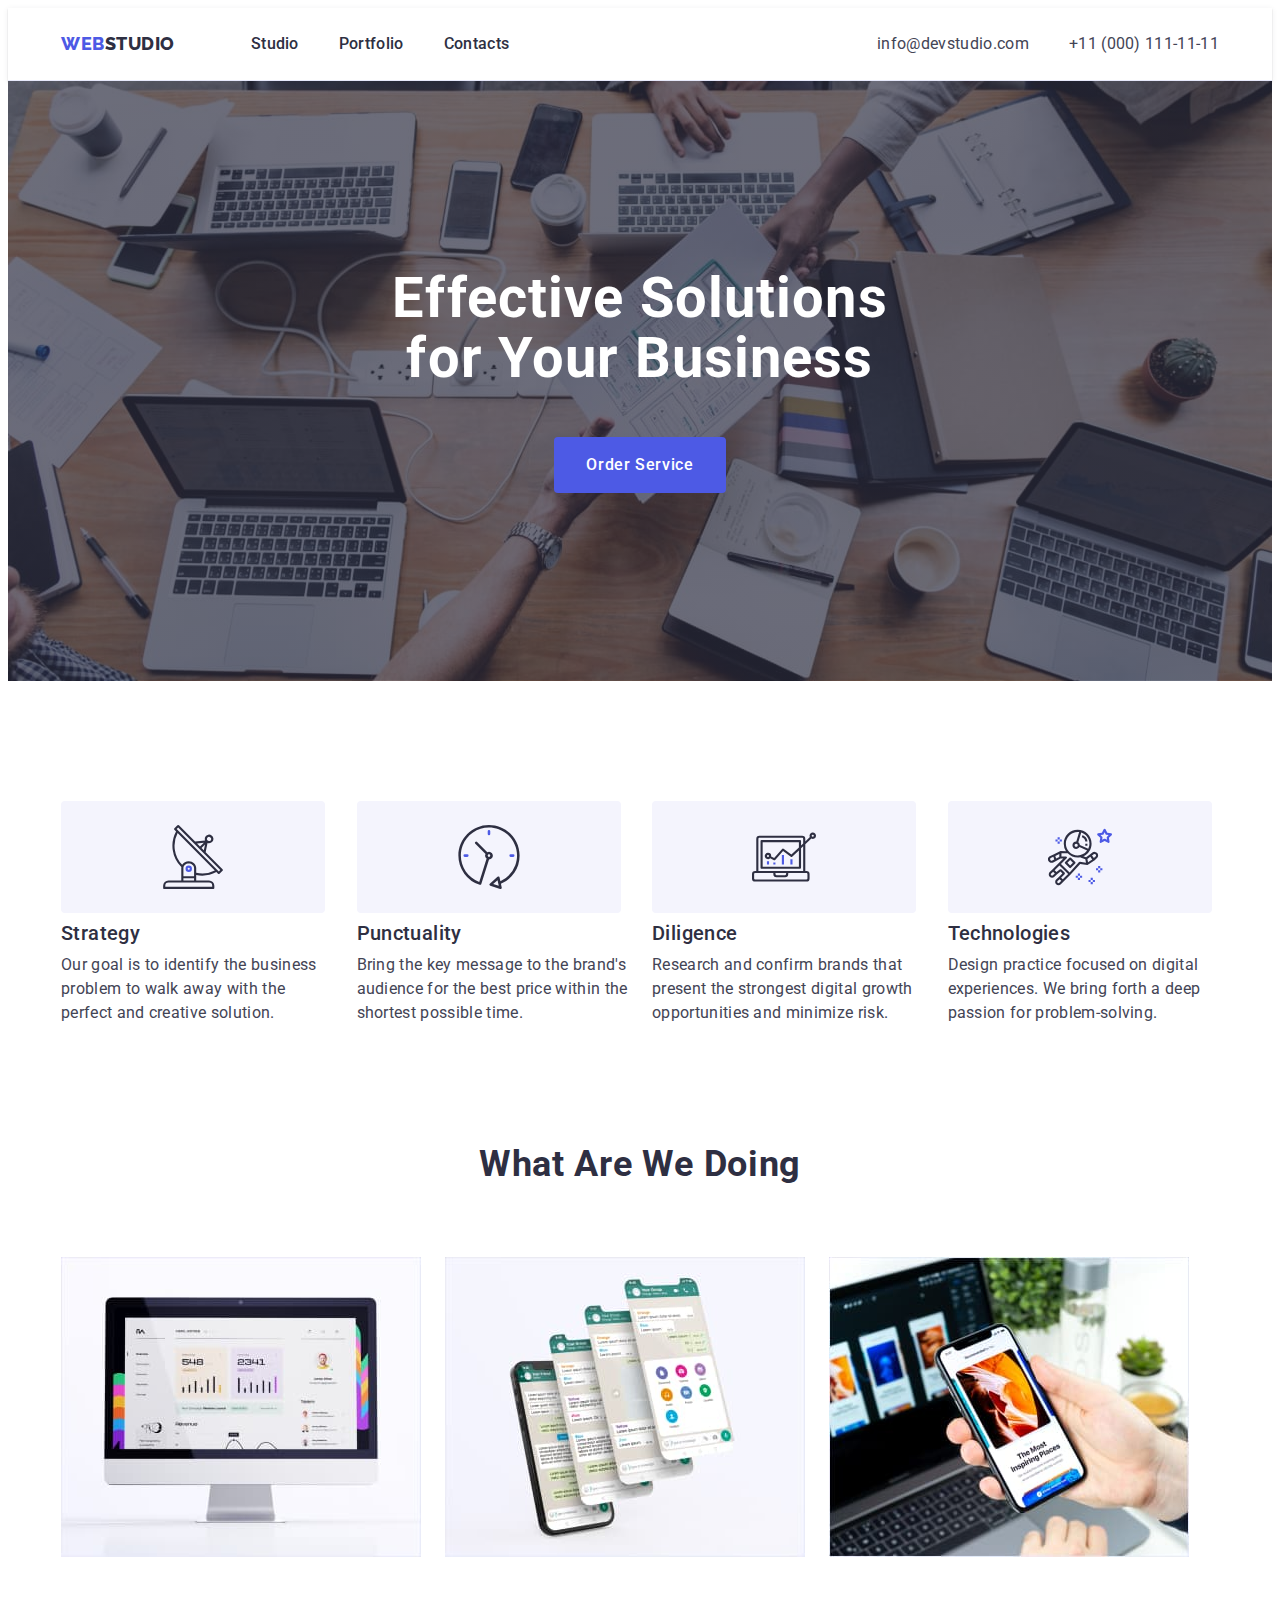
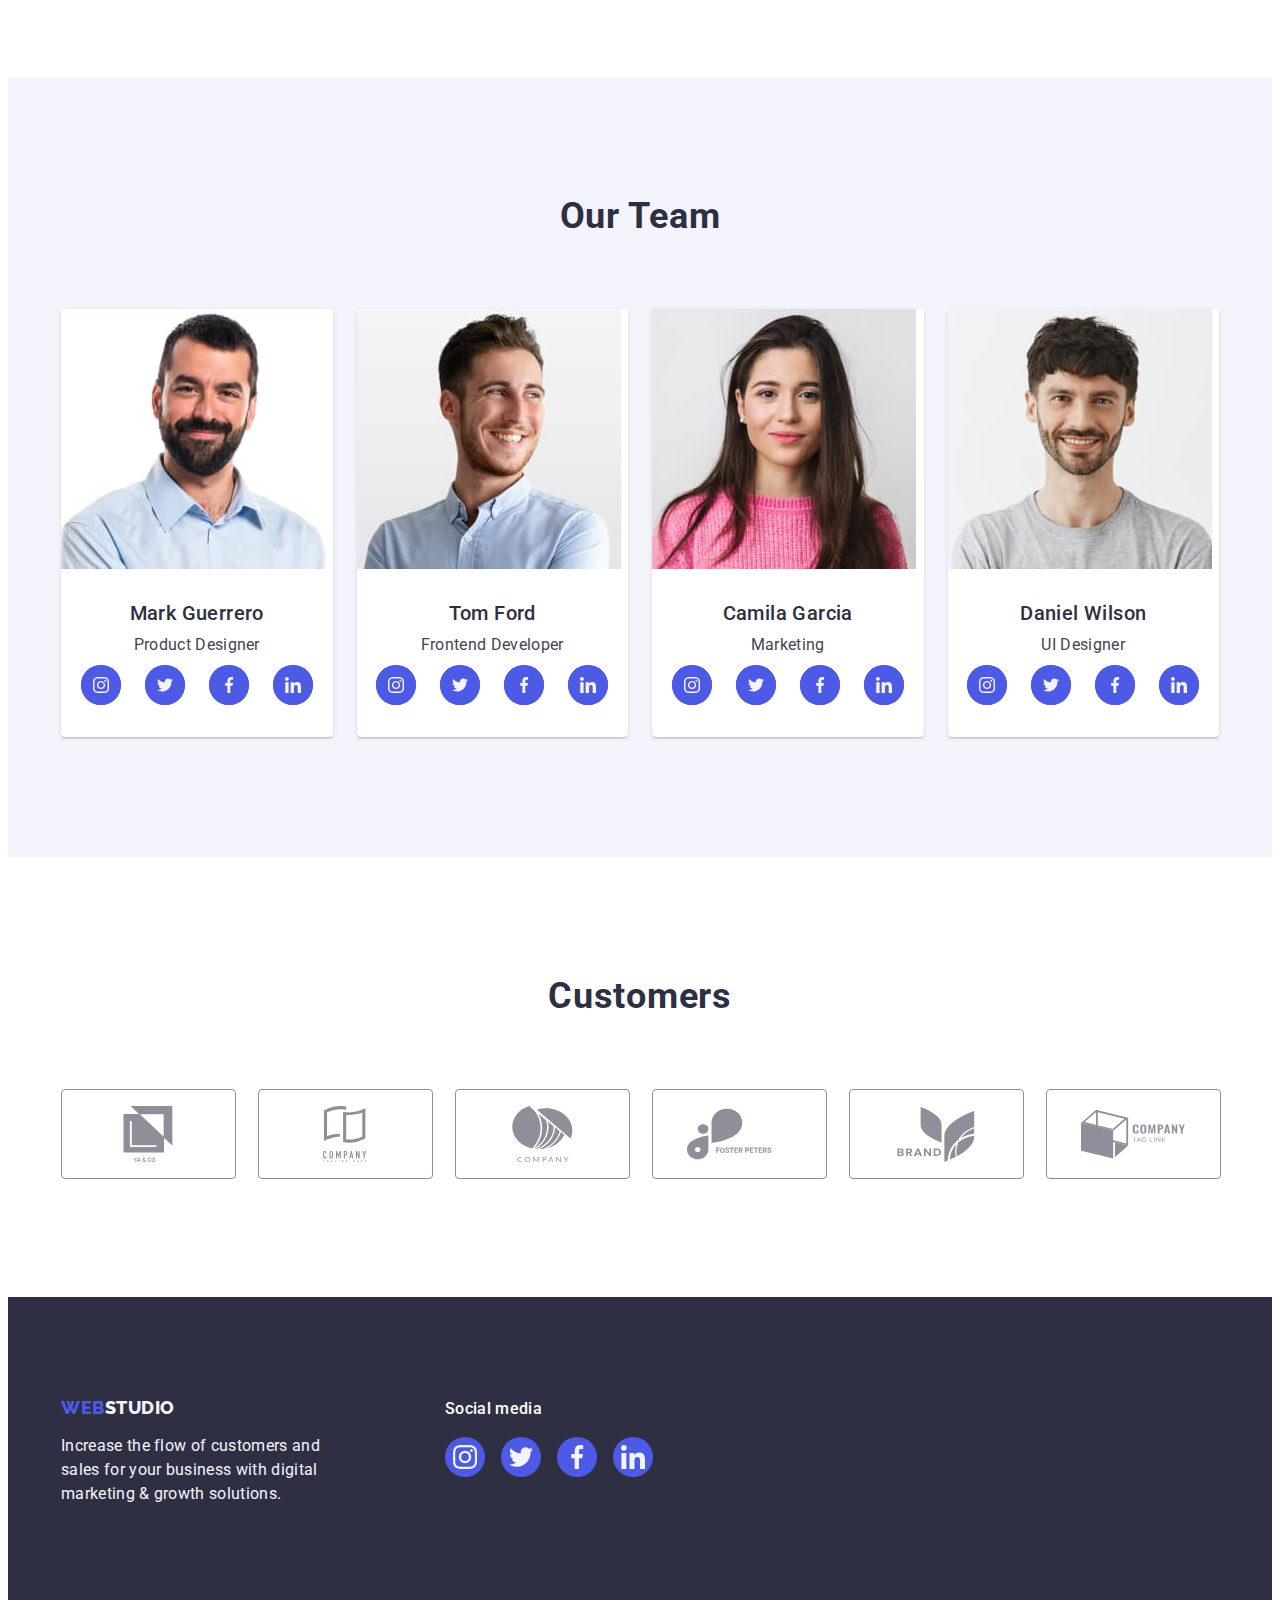
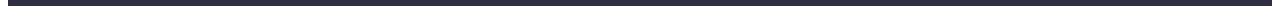
==== index.html @ 7a688774 "Initial commit" ====
<!DOCTYPE html>
<html lang="en">
  <head>
    <meta charset="UTF-8" />
    <meta http-equiv="X-UA-Compatible" content="IE=edge" />
    <meta name="viewport" content="width=device-width, initial-scale=1.0" />
    <title>Document</title>
    <link rel="preconnect" href="https://fonts.googleapis.com" />
    <link rel="preconnect" href="https://fonts.gstatic.com" crossorigin />
    <link
      href="https://fonts.googleapis.com/css2?family=Raleway:wght@800&family=Roboto:wght@400;500;700;900&display=swap"
      rel="stylesheet"
    />
    <link
      rel="stylesheet"
      href="https://cdnjs.cloudflare.com/ajax/libs/modern-normalize/2.0.0/modern-normalize.min.css"
      integrity="sha512-4xo8blKMVCiXpTaLzQSLSw3KFOVPWhm/TRtuPVc4WG6kUgjH6J03IBuG7JZPkcWMxJ5huwaBpOpnwYElP/m6wg=="
      crossorigin="anonymous"
      referrerpolicy="no-referrer"
    />
    <link rel="stylesheet" href="./css/styles.css" />
  </head>
  <body>
    <!-- header -->
    <header class="header">
      <div class="head container">
        <nav class="site-nav">
          <a href="./index.html" class="logo-header link"
            >Web<span class="logo part">Studio</span></a
          >
          <ul class="site-nav list">
            <li class="item">
              <a href="./index.html" class="site-nav-text link">Studio</a>
            </li>
            <li class="item">
              <a href="./portfolio.html" class="site-nav-text link"
                >Portfolio</a
              >
            </li>
            <li class="item">
              <a href="" class="site-nav-text link">Contacts</a>
            </li>
          </ul>
        </nav>

        <address class="cont-info">
          <ul class="list">
            <li class="item">
              <a href="mailto:info@devstudio.com" class="cont-info-text link"
                >info@devstudio.com</a
              >
            </li>
            <li class="item">
              <a href="tel:+110001111111" class="cont-info-text link"
                >+11 (000) 111-11-11</a
              >
            </li>
          </ul>
        </address>
      </div>
    </header>

    <!-- main content -->
    <main>
      <!-- main header -->
      <section class="hero section">
        <div class="container">
          <h1 class="hero-tittle">Effective Solutions for Your Business</h1>
          <button type="button" class="order-button">Order Service</button>
        </div>
      </section>
      <!-- features of company -->
      <section class="feauters section">
        <div class="container">
          <h2 class="feauters-tittle visually-hidden">
            Lorem ipsum dolor sit amet.
          </h2>
          <ul class="feauters-list list">
            <li class="item">
              <div class="feauters-icon">
                <svg class="feauters-svg" width="64" height="64">
                  <use href="./images/icons.svg#icon-antenna"></use>
                </svg>
              </div>
              <h3 class="feauters-card-tittle">Strategy</h3>
              <p class="feauters-card-text">
                Our goal is to identify the business problem to walk away with
                the perfect and creative solution.
              </p>
            </li>
            <li class="item">
              <div class="feauters-icon">
                <svg class="feauters-svg" width="64" height="64">
                  <use href="./images/icons.svg#icon-clock"></use>
                </svg>
              </div>
              <h3 class="feauters-card-tittle">Punctuality</h3>
              <p class="feauters-card-text">
                Bring the key message to the brand's audience for the best price
                within the shortest possible time.
              </p>
            </li>
            <li class="item">
              <div class="feauters-icon">
                <svg class="feauters-svg" width="64" height="64">
                  <use href="./images/icons.svg#icon-diagram"></use>
                </svg>
              </div>
              <h3 class="feauters-card-tittle">Diligence</h3>
              <p class="feauters-card-text">
                Research and confirm brands that present the strongest digital
                growth opportunities and minimize risk.
              </p>
            </li>
            <li class="item">
              <div class="feauters-icon">
                <svg class="feauters-svg" width="64" height="64">
                  <use href="./images/icons.svg#icon-astronaut"></use>
                </svg>
              </div>
              <h3 class="feauters-card-tittle">Technologies</h3>
              <p class="feauters-card-text">
                Design practice focused on digital experiences. We bring forth a
                deep passion for problem-solving.
              </p>
            </li>
          </ul>
        </div>
      </section>
      <!-- what are company doing -->
      <section class="projects section">
        <div class="container">
          <h2 class="projects-tittle">What are we doing</h2>
          <ul class="projects-list list">
            <li class="item">
              <img src="./images/img1.jpg" alt="Desktop Apps" width="360" />
            </li>
            <li class="item">
              <img src="./images/img2.jpg" alt="Mobile Apps" width="360" />
            </li>
            <li class="item">
              <img
                src="./images/img3.jpg"
                alt="Application Design"
                width="360"
              />
            </li>
          </ul>
        </div>
      </section>

      <!-- company team -->
      <section class="team section">
        <div class="container">
          <h2 class="team-tittle">Our Team</h2>
          <ul class="team-list list">
            <li class="team-card-content">
              <img
                src="./images/card1.jpg"
                alt="Mark Guerrero.Product Designer."
                width="264"
                class="team-photo"
              />

              <div class="team-card-info">
                <h3 class="card-tittle">Mark Guerrero</h3>
                <p class="card-text">Product Designer</p>

                <ul class="person-media-list list">
                  <li class="media-container">
                    <a href="" class="person-media-link link">
                      <svg class="person-media-icon" width="16" height="16">
                        <use href="./images/icons.svg#icon-instagram"></use>
                      </svg>
                    </a>
                  </li>

                  <li class="media-container">
                    <a href="" class="person-media-link link">
                      <svg class="person-media-icon" width="16" height="16">
                        <use href="./images/icons.svg#icon-twitter"></use>
                      </svg>
                    </a>
                  </li>

                  <li class="media-container">
                    <a href="" class="person-media-link link">
                      <svg class="person-media-icon" width="16" height="16">
                        <use href="./images/icons.svg#icon-facebook"></use>
                      </svg>
                    </a>
                  </li>

                  <li class="media-container">
                    <a href="" class="person-media-link link">
                      <svg class="person-media-icon" width="16" height="16">
                        <use href="./images/icons.svg#icon-linkedin"></use>
                      </svg>
                    </a>
                  </li>
                </ul>
              </div>
            </li>

            <li class="team-card-content">
              <img
                src="./images/card2.jpg"
                alt="Tom Ford.Frontend Developer."
                width="264"
                class="team-photo"
              />
              <div class="team-card-info">
                <h3 class="card-tittle">Tom Ford</h3>
                <p class="card-text">Frontend Developer</p>

                <ul class="person-media-list list">
                  <li class="media-container">
                    <a href="" class="person-media-link link">
                      <svg class="person-media-icon" width="16" height="16">
                        <use href="./images/icons.svg#icon-instagram"></use>
                      </svg>
                    </a>
                  </li>

                  <li class="media-container">
                    <a href="" class="person-media-link link">
                      <svg class="person-media-icon" width="16" height="16">
                        <use href="./images/icons.svg#icon-twitter"></use>
                      </svg>
                    </a>
                  </li>

                  <li class="media-container">
                    <a href="" class="person-media-link link">
                      <svg class="person-media-icon" width="64" height="64">
                        <use href="./images/icons.svg#icon-facebook"></use>
                      </svg>
                    </a>
                  </li>

                  <li class="media-container">
                    <a href="" class="person-media-link link">
                      <svg class="person-media-icon" width="16" height="16">
                        <use href="./images/icons.svg#icon-linkedin"></use>
                      </svg>
                    </a>
                  </li>
                </ul>
              </div>
            </li>

            <li class="team-card-content">
              <img
                src="./images/card3.jpg"
                alt="Camila Garcia.Marketing."
                width="264"
                class="team-photo"
              />
              <div class="team-card-info">
                <h3 class="card-tittle">Camila Garcia</h3>
                <p class="card-text">Marketing</p>

                <ul class="person-media-list list">
                  <li class="media-container">
                    <a href="" class="person-media-link link">
                      <svg class="person-media-icon" width="16" height="16">
                        <use href="./images/icons.svg#icon-instagram"></use>
                      </svg>
                    </a>
                  </li>

                  <li class="media-container">
                    <a href="" class="person-media-link link">
                      <svg class="person-media-icon" width="16" height="16">
                        <use href="./images/icons.svg#icon-twitter"></use>
                      </svg>
                    </a>
                  </li>

                  <li class="media-container">
                    <a href="" class="person-media-link link">
                      <svg class="person-media-icon" width="16" height="16">
                        <use href="./images/icons.svg#icon-facebook"></use>
                      </svg>
                    </a>
                  </li>

                  <li class="media-container">
                    <a href="" class="person-media-link link">
                      <svg class="person-media-icon" width="16" height="16">
                        <use href="./images/icons.svg#icon-linkedin"></use>
                      </svg>
                    </a>
                  </li>
                </ul>
              </div>
            </li>

            <li class="team-card-content">
              <img
                src="./images/card4.jpg"
                alt="Daniel Wilson.UI Designer."
                width="264"
                class="team-photo"
              />
              <div class="team-card-info">
                <h3 class="card-tittle">Daniel Wilson</h3>
                <p class="card-text">UI Designer</p>

                <ul class="person-media-list list">
                  <li class="media-container">
                    <a href="" class="person-media-link link">
                      <svg class="person-media-icon" width="16" height="16">
                        <use href="./images/icons.svg#icon-instagram"></use>
                      </svg>
                    </a>
                  </li>

                  <li class="media-container">
                    <a href="" class="person-media-link link">
                      <svg class="person-media-icon" width="16" height="16">
                        <use href="./images/icons.svg#icon-twitter"></use>
                      </svg>
                    </a>
                  </li>

                  <li class="media-container">
                    <a href="" class="person-media-link link">
                      <svg class="person-media-icon" width="16" height="16">
                        <use href="./images/icons.svg#icon-facebook"></use>
                      </svg>
                    </a>
                  </li>

                  <li class="media-container">
                    <a href="" class="person-media-link link">
                      <svg class="person-media-icon" width="16" height="16">
                        <use href="./images/icons.svg#icon-linkedin"></use>
                      </svg>
                    </a>
                  </li>
                </ul>
              </div>
            </li>
          </ul>
        </div>
      </section>

      <section class="customers section">
        <div class="container">
          <h2 class="customers-tittle">Customers</h2>

          <ul class="customers-list list">
            <li class="custom-card">
              <a href="" class="customers-link link">
                <svg class="custom-icon" width="104" height="56">
                  <use href="./images/icons.svg#icon-yago"></use>
                </svg>
              </a>
            </li>
            <li class="custom-card">
              <a href="" class="customers-link link">
                <svg class="custom-icon" width="104" height="56">
                  <use href="./images/icons.svg#icon-tagline"></use>
                </svg>
              </a>
            </li>
            <li class="custom-card">
              <a href="" class="customers-link link">
                <svg class="custom-icon" width="104" height="56">
                  <use href="./images/icons.svg#icon-company"></use>
                </svg>
              </a>
            </li>
            <li class="custom-card">
              <a href="" class="customers-link link">
                <svg class="custom-icon" width="104" height="56">
                  <use href="./images/icons.svg#icon-foster"></use>
                </svg>
              </a>
            </li>
            <li class="custom-card">
              <a href="" class="customers-link link">
                <svg class="custom-icon" width="104" height="56">
                  <use href="./images/icons.svg#icon-brand"></use>
                </svg>
              </a>
            </li>
            <li class="custom-card">
              <a href="" class="customers-link link">
                <svg class="custom-icon" width="104" height="56">
                  <use href="./images/icons.svg#icon-comptagline"></use>
                </svg>
              </a>
            </li>
          </ul>
        </div>
      </section>
    </main>
    <!-- footer -->
    <footer class="footer">
      <div class="footer-container container">
        <div class="footer-logo-text">
          <a href="./index.html" class="logo-footer link"
            >Web<span class="logo-part-footer">Studio</span></a
          >
          <p class="footer-text">
            Increase the flow of customers and sales for your business with
            digital marketing & growth solutions.
          </p>
        </div>

        <div class="footer-social">
          <p class="footer-media-tittle">Social media</p>
          <ul class="footer-media-list list">
            <li class="footer-media-item">
              <a href="" class="footer-media-link link">
                <svg class="footer-media-icon" width="24" height="24">
                  <use href="./images/icons.svg#icon-instagram"></use>
                </svg>
              </a>
            </li>
            <li class="footer-media-item">
              <a href="" class="footer-media-link link">
                <svg class="footer-media-icon" width="24" height="24">
                  <use href="./images/icons.svg#icon-twitter"></use>
                </svg>
              </a>
            </li>
            <li class="footer-media-item">
              <a href="" class="footer-media-link link">
                <svg class="footer-media-icon" width="24" height="24">
                  <use href="./images/icons.svg#icon-facebook"></use>
                </svg>
              </a>
            </li>
            <li class="footer-media-item">
              <a href="" class="footer-media-link link">
                <svg class="footer-media-icon" width="24" height="24">
                  <use href="./images/icons.svg#icon-linkedin"></use>
                </svg>
              </a>
            </li>
          </ul>
        </div>
      </div>
    </footer>
  </body>
</html>
---- css/styles.css ----
/* цвет основного текста #2E2F42 */
/* цвет вторичного текста #434455 */
/* главный цвет фона #FFFFFF */
/* цвет акцента #4D5AE5 */
/* вторичный цвет фона #F4F4FD */


:root{
    --primary-text-color:  #2E2F42;
    --secondary-text-color: #434455;
    --primary-bg-color: #FFFFFF;
    --secondary-bg-color:#2E2F42;
    --third-bg-color : #F4F4FD;
    --border-for-icons : #8E8F99 ;
    --accent:#4D5AE5;
    --accent-two:#404bbf;
    --accent-color-social : #31d0aa ;
    --button-shadow-color:rgba(0, 0, 0, 0.15);
    --elements-border-color: #E7E9FC;
    --active-button-shadow: 0px 3px 1px rgba(0, 0, 0, 0.1), 0px 2px 1px rgba(0, 0, 0, 0.08), 0px 2px 2px rgba(0, 0, 0, 0.12);
    --card-shadow-color : 0px 1px 6px rgba(46, 47, 66, 0.08), 0px 1px 1px rgba(46, 47, 66, 0.16), 0px 2px 1px rgba(46, 47, 66, 0.08);
    --card-set-gap-left: 24px;
    --card-set-gap-top :48px;
}
   
/* HOME PAGE */  /* HOME PAGE */ /* HOME PAGE */ /* HOME PAGE */ /* HOME PAGE */ /* HOME PAGE */ 

body{
    background-color:var(--primary-bg-color);
    color: var(--secondary-text-color);
    font-family: "Roboto" , sans-serif; 
    
   
}

/* default classes */


h1,h2,h3,h4,h5,h6,p{
    margin: 0;
   padding: 0;
}


ul{
    padding: 0;
}

img{
    display: block;
    max-width: 100%;
    height: auto;
    margin: 0;
}

.link{
    text-decoration: none;
}
.list{
    list-style: none;
    margin: 0;
    padding: 0;
}

.visually-hidden { 
 position: absolute;
width: 1px;
height: 1px;
margin: -1px;
border: 0;
padding: 0;
white-space: nowrap;
clip-path: inset(100%);
clip: rect(0 0 0 0);
overflow: hidden;
}


.section{
    padding-top: 120px;
    padding-bottom: 120px;
}

.container{
    width: 1158px;
    padding-left: 15px;
    padding-right: 15px;
    margin-left: auto;
    margin-right: auto;
}




/* HEADER */



header{
    box-shadow: 0px 2px 1px rgba(46, 47, 66, 0.08), 0px 1px 1px rgba(46, 47, 66, 0.16), 0px 1px 6px rgba(46, 47, 66, 0.08);
    border-bottom: 1px solid var(--elements-border-color)
}


.head.container{
    display: flex;

    align-items: center;
}


/* LOGO */

.logo.part{
    color: var(--secondary-bg-color);
}


.logo-header{
    color:var(--accent);
    text-transform: uppercase;
    font-family: "Raleway", sans-serif;
    font-weight: 800;
    font-size: 18px;
    line-height: 1.17; 
    letter-spacing: 0.03em;
    margin-right:76px;
   
 
}



/* NAVIGATION */

/* COMMON STYLES FOR NAVIGATION */

.site-nav{
 display: flex;
 align-items: center;
 
 font-weight: 500;
 font-size: 16px;
 line-height: 1.5;
 letter-spacing: 0.02em;
 color:var(--secondary-bg-color);

 

}


/* COMMON STYLES FOR LINK LIST */


.site-nav.list{
    letter-spacing: 0.02em;
    display: flex;
    gap:40px;
    
   
}

 .site-nav-text:hover,.site-nav-text:focus{
    color:var(--accent-two);
}



/* STYLE FOR BUTTONS TEXT */
.site-nav-text{
    display:block;
    padding-top: 24px;
    padding-bottom: 24px;

    color: var(--primary-text-color);
    font-weight: 500;
    font-size: 16px;
    line-height: 1.5;
    
   
}



/* CONTACT INFIRMATION */


.cont-info{
    
    margin-left:auto;
    font-style: normal;
   
}


.cont-info>.list{
    align-items: center;
    display:flex;
    gap: 40px;
}


.cont-info-text{
    color: var(--secondary-text-colorcolor);
    
    font-size: 16px;
    line-height: 1.5;
    letter-spacing: 0.02em;
     padding-top: 24px;
    padding-bottom: 24px;

}


.cont-info-text:hover,.cont-info-text:focus{
    color: var(--accent-two);
}



/* MAIN CONTENT */

/* SECTION 1 */

.hero {


    background-image: linear-gradient(rgba(46, 47, 66, 0.7),rgba(46, 47, 66, 0.7)), url("../images/people-office.jpg");
    background-color: var(--secondary-bg-color);
    background-repeat: no-repeat;
    background-position: center;
    background-size: cover;

    max-width: 1440px;
    margin: 0 auto;


    text-align: center;
    padding: 188px 0;
}



.hero-tittle{
    max-width: 496px;
    
    margin: 0 auto;
    color: var(--primary-bg-color);
    font-weight: 700;
    font-size: 56px;
    line-height: 1.07;
    letter-spacing:0.02em;
    margin-bottom: 48px;
    
}

.order-button{
    display: block;
    height: 56px;
    border: none;
    margin:0 auto;
    cursor:pointer;
    background-color: var(--accent);
    color:var(--primary-bg-color);
    font-family: "Roboto",sans-serif;
    font-weight: 500;
    font-size: 16px;
    line-height: 1.5;
    letter-spacing: 0.04em;
    text-align: center;
    padding: 16px 32px 16px 32px;
    background: #4D5AE5;
    box-shadow: var(--button-shadow-color);
    border-radius: 4px;
    min-width: 169px;
}

.order-button:hover,.order-button:focus{
background-color:var(--accent-two);
}


/* SECTION 2 */

 .feauters-list {
    display: flex;
 }

 .feauters-list .item {
    margin-right:24px;
    width: calc((100% - 72px) / 4);
 }

 .feauters-list .item:last-child{
    margin-right:0px;
 }


 .feauters-icon {
     display: flex;
     align-items: center;
     justify-content: center;
      border-radius: 4px; 
      margin-bottom: 8px;
    width: 264px;
    height: 112px;
    background-color: var(--third-bg-color);
 }

 

 .feauters-svg{
    width: 64px;
    height: 64px;
 }



.feauters-card-tittle{
    color: var(--primary-text-color);
    font-weight: 500;
    font-size: 20px;
    line-height: 1.2;
    letter-spacing: 0.02em;
    margin-bottom: 8px;
    margin-top: 8px;
}

.feauters-card-text{
    color: var(--secondary-text-color);
    font-size: 16px;
    line-height: 1.5 ;
    letter-spacing: 0.02em ;

}

/* SECTION 3 */

.projects.section{
    padding-top:0;
}

.projects-tittle{ 
    color: var(--primary-text-color);
    font-weight: 700;
    font-size: 36px;
    line-height: 1.11;
    text-align: center;
    letter-spacing: 0.02em;
    text-transform: capitalize;
    margin-bottom: 72px;
}

.projects-list{
    display:flex;
}

.projects-list .item{

    margin-right:24px;
}

.projects-list .item:last-child{
    margin-right: 0;
}

/* SECTION 4 */

.team{
  background-color: var(--third-bg-color);
}

.team-tittle{
    color: var(--primary-text-color);
    font-weight: 700;
    font-size: 36px;
    line-height: 1.11;  
    text-align: center;
    letter-spacing: 0.02em;
    text-transform: capitalize;
    margin-bottom: 72px;

}

.team-list{
    display: flex;
    gap: 24px;
}



.team-card-content{
    text-align: center;
    background-color: var(--primary-bg-color);
    box-shadow: var(--card-shadow-color);
    border-radius: 0px 0px 4px 4px;
    width: calc(100% - 72px);
    /* margin-right: 24px; */
    
}

.team.list .team-card-content:last-child{
    margin-right: 0;
}

/* .worker{

    padding: 32px 16px 8px 16px;
} */


.card-tittle{
    background-color: var(--primary-bg-color);
    color:var(--primary-text-color);
    font-weight: 500;
    font-size: 20px;
    line-height: 1.2; 
    text-align: center;
    margin-top: 32px;
    margin-bottom: 8px;
    letter-spacing: 0.02em ;
    

}

.card-text {
   color:var(--secondary-text-color);
   font-size: 16px ;
   line-height: 1.5;
   letter-spacing: 0.02em;
   text-align: center;
  
   
}


.team-photo{
    display: block;
}
.person-media-link{
    display: flex;
    width: 100%;
     height: 100% ;
     background-color: var(--accent);
     border-radius: 50%;
     align-items: center;
     justify-content: center;

}

.person-media-link:hover , .person-media-link:focus{
   background-color: var(--accent-two) ;
   
}

.person-media-list{

display: flex;
justify-content: center;
gap: 24px;
margin-top: 8px;
padding: 0px 16px 32px 16px;



}


.person-media-list .media-container:last-child{
    margin-right: 0 ;
}



.media-container{
    width: 40px;
    height: 40px;
    
    background-color: var(--accent);
    border-radius: 50%;
    
}


.person-media-icon{
   
   width: 16px;
   height: 16px;
   margin:12px;
    fill: var(--third-bg-color);
    
}



/* CUSTOMERS SECTION 5 */
.customers-tittle{

   margin-bottom: 72px;

   text-align: center;
   font-family: 'Roboto' sans-serif;
   font-weight: 700;
   font-size: 36px;
   letter-spacing: 0.02em;
   line-height: 1.11 ;

   color: var(--primary-text-color);
}

.customers-list {
    display: flex;
    gap: 24px;
}

.custom-card{
    height: 88px;
    width: calc((100% - 120px) / 6);
}


.customers-link{
    width: 100%;
    height: 100%;
    border: 1px solid var(--border-for-icons);
    border-radius: 4px;
    display: flex; 
    align-items: center;
    justify-content: center;
    color: var(--border-for-icons);
    cursor: pointer;
}

.custom-icon{
    fill: currentColor;
    margin: 16px 32px;
    width: 104px;
     height: 56px;

}



.customers-link:hover, .customers-link:focus {
    color: var(--accent-two);
    border: 1px solid var(--accent-two);
}


    /* footer */ /* footer */ /* footer */



.footer{
    
    background-color: var(--secondary-bg-color);
    padding-top: 100px;
    padding-bottom: 100px;
    
}
.footer-container{
    display: flex;
    align-items: baseline
    
}

.logo-footer{
    display: inline-block;
    margin-bottom: 16px;
    color:var(--accent);
    text-transform: uppercase;
    font-family: "Raleway", sans-serif;
    font-weight: 800;
    font-size: 18px;
    line-height: 1.17; 
    letter-spacing: 0.03em;
}


.logo-part-footer{
color:var(--third-bg-color);

}

.footer-logo-text{
  
    margin-right: 120px;
}

.footer-text {
    width: 264px;
   font-size: 16px;
   line-height: 1.5;
   letter-spacing: 0.02em ;
   color:var(--third-bg-color);
}

.footer-media-tittle {
 font-family: 'Roboto' sans-serif;
font-style: normal;
font-weight: 500;
font-size: 16px;
line-height: 1.5;
letter-spacing: 0.02em;

color:  var(--primary-bg-color);

margin-bottom: 16px ;
}


.footer-media-list {
    display:flex;
     gap: 16px;
   
}

.footer-media-link{
    display: flex; 
    align-items: center;
     justify-content: center;
    width: 100%;
    height: 100%;
    background-color: var(--accent);
    border-radius: 50%;
}


.footer-media-link:hover , .footer-media-link:focus{
      background-color: var( --accent-color-social);
}

.footer-media-item{
    width: 40px;
    height: 40px;
}


.footer-media-icon {
   fill: var(--third-bg-color);
    margin: 8px;
}


/* PAGE PORTFOLIO */ /* PAGE PORTFOLIO */ /* PAGE PORTFOLIO */ /* PAGE PORTFOLIO */




/* filtre buttons */

.projects-filtre{
    padding-top: 96px;
     padding-bottom: 120px;
}

.button{
 display: inline-block;
background-color: var(--third-bg-color);
font-family: "Roboto", sans-serif;
font-weight: 500;
font-size: 16px;
line-height: 1.5;
letter-spacing: 0.04em ;
text-align: center;
color: var(--accent);
cursor:pointer;
text-align: center;
padding: 12px 24px 12px 24px;
border-radius: 4px;
border: 1px solid var(--elements-border-color);
min-width: 69px;
}

.filtre-buttons.list{
    display:flex;
    justify-content: center;
    margin-bottom: 72px;
}

.filtre-buttons.list .item{
    margin-right: 24px;
}

.filtre-buttons.list .item:last-child{
    margin-right: 0px;
}

.project-card-link{
    display: block;

}

.project-card-link:hover, .project-card-link:focus{
    
 box-shadow: 0px 1px 6px rgba(46, 47, 66, 0.08),
  0px 1px 1px rgba(46, 47, 66, 0.16),
   0px 2px 1px rgba(46, 47, 66, 0.08);
}



.button:hover,.button:focus{
     color: var(--primary-bg-color);
    background-color:var(--accent-two);
    box-shadow: var(--active-button-shadow);
    border: 1px solid transparent;
    
}


 .projects-card{
   display:flex;
   flex-wrap: wrap;
    padding-top: 0;
    padding-bottom: 0;
    column-gap: 24px;
    row-gap: 48px;

}


.project-card-photo{
    
    display: block;
    max-width: 100%;
    
}

.project-card-content{

    width: calc((100% - 48px) / 3);
    background-color: var(--primary-bg-color);
   
}




.project-tittle{
   
    color: var(--primary-text-color);
    font-weight: 500;
    font-size: 20px;
    line-height: 1.2;  
    letter-spacing: 0.02em;
     
    margin-bottom:8px;

}
.project-category {

   color: var(--secondary-text-color);
    
   font-size: 16px;
   line-height: 1.5;
   letter-spacing: 0.02em;
  

}

.card-info{

    padding: 32px 16px 32px 16px;
    
    border: 1px solid var(--elements-border-color);
   
    border-top:none;
    
}
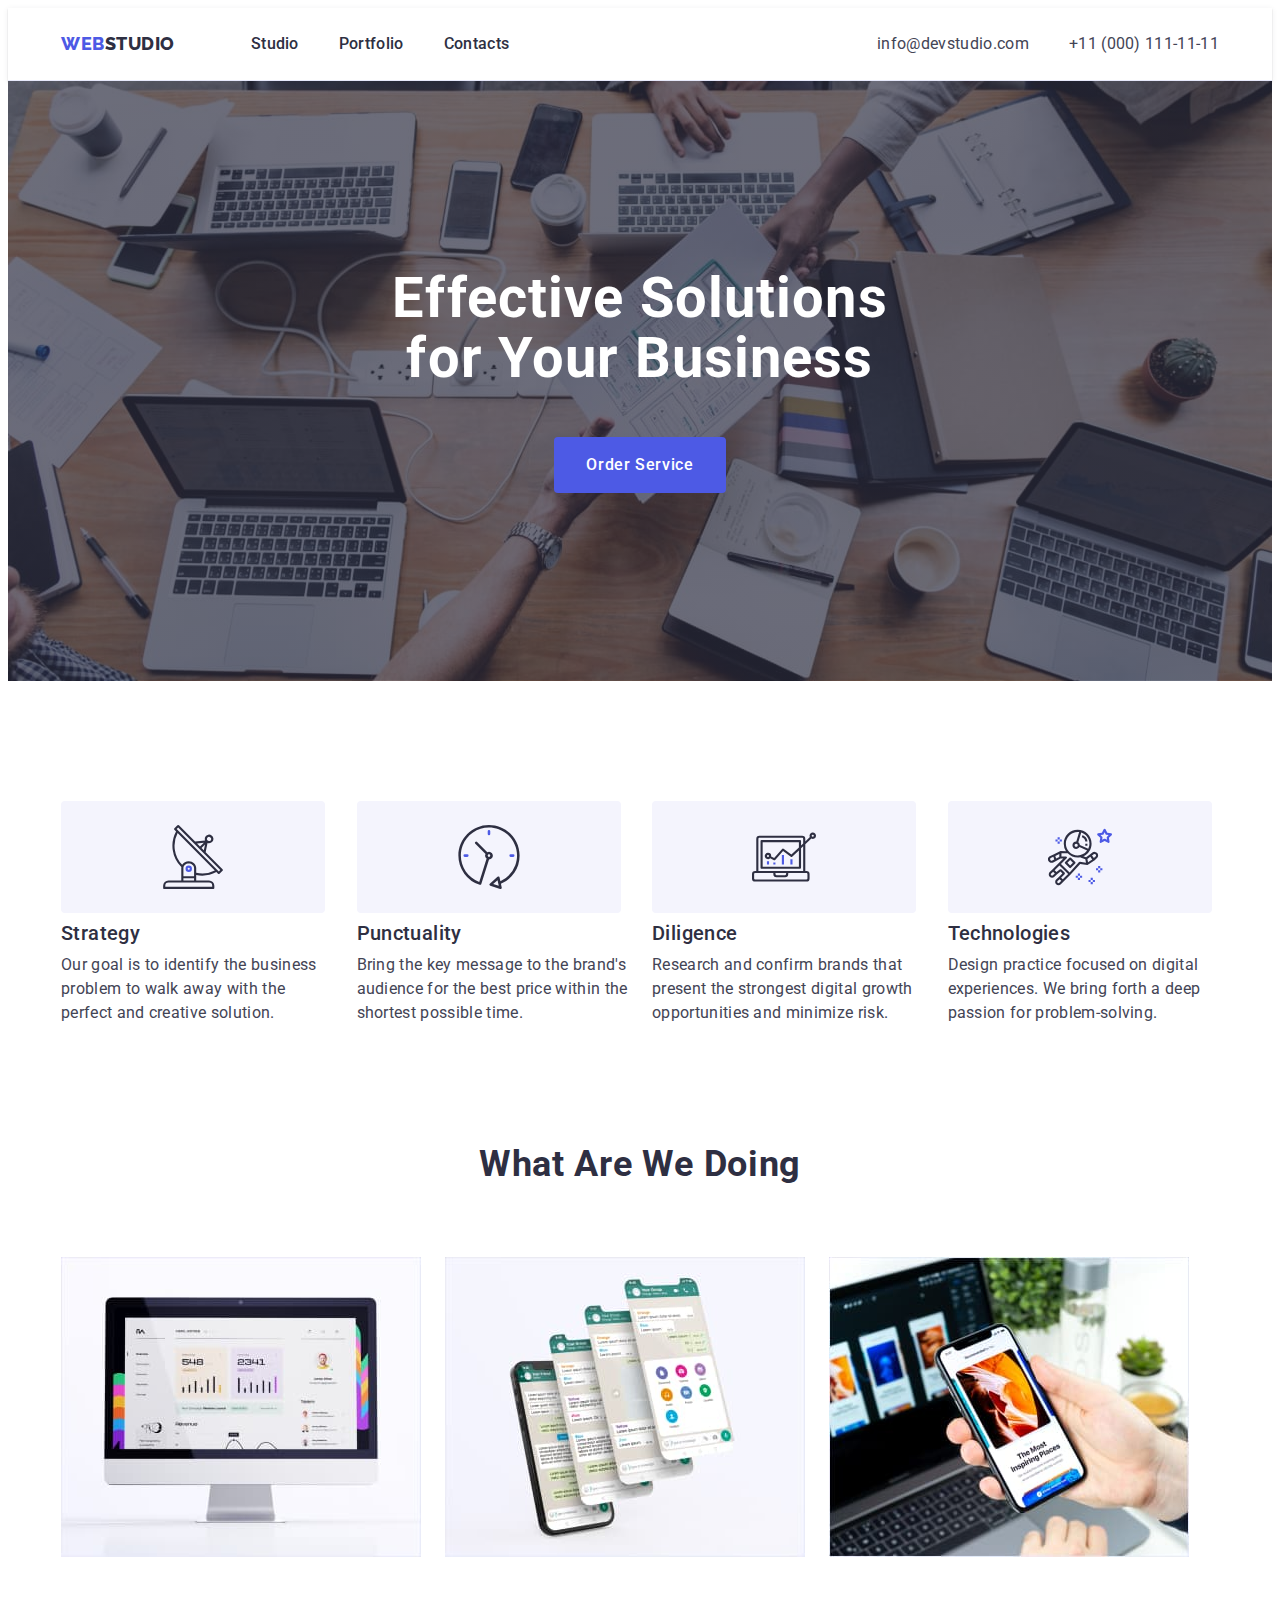
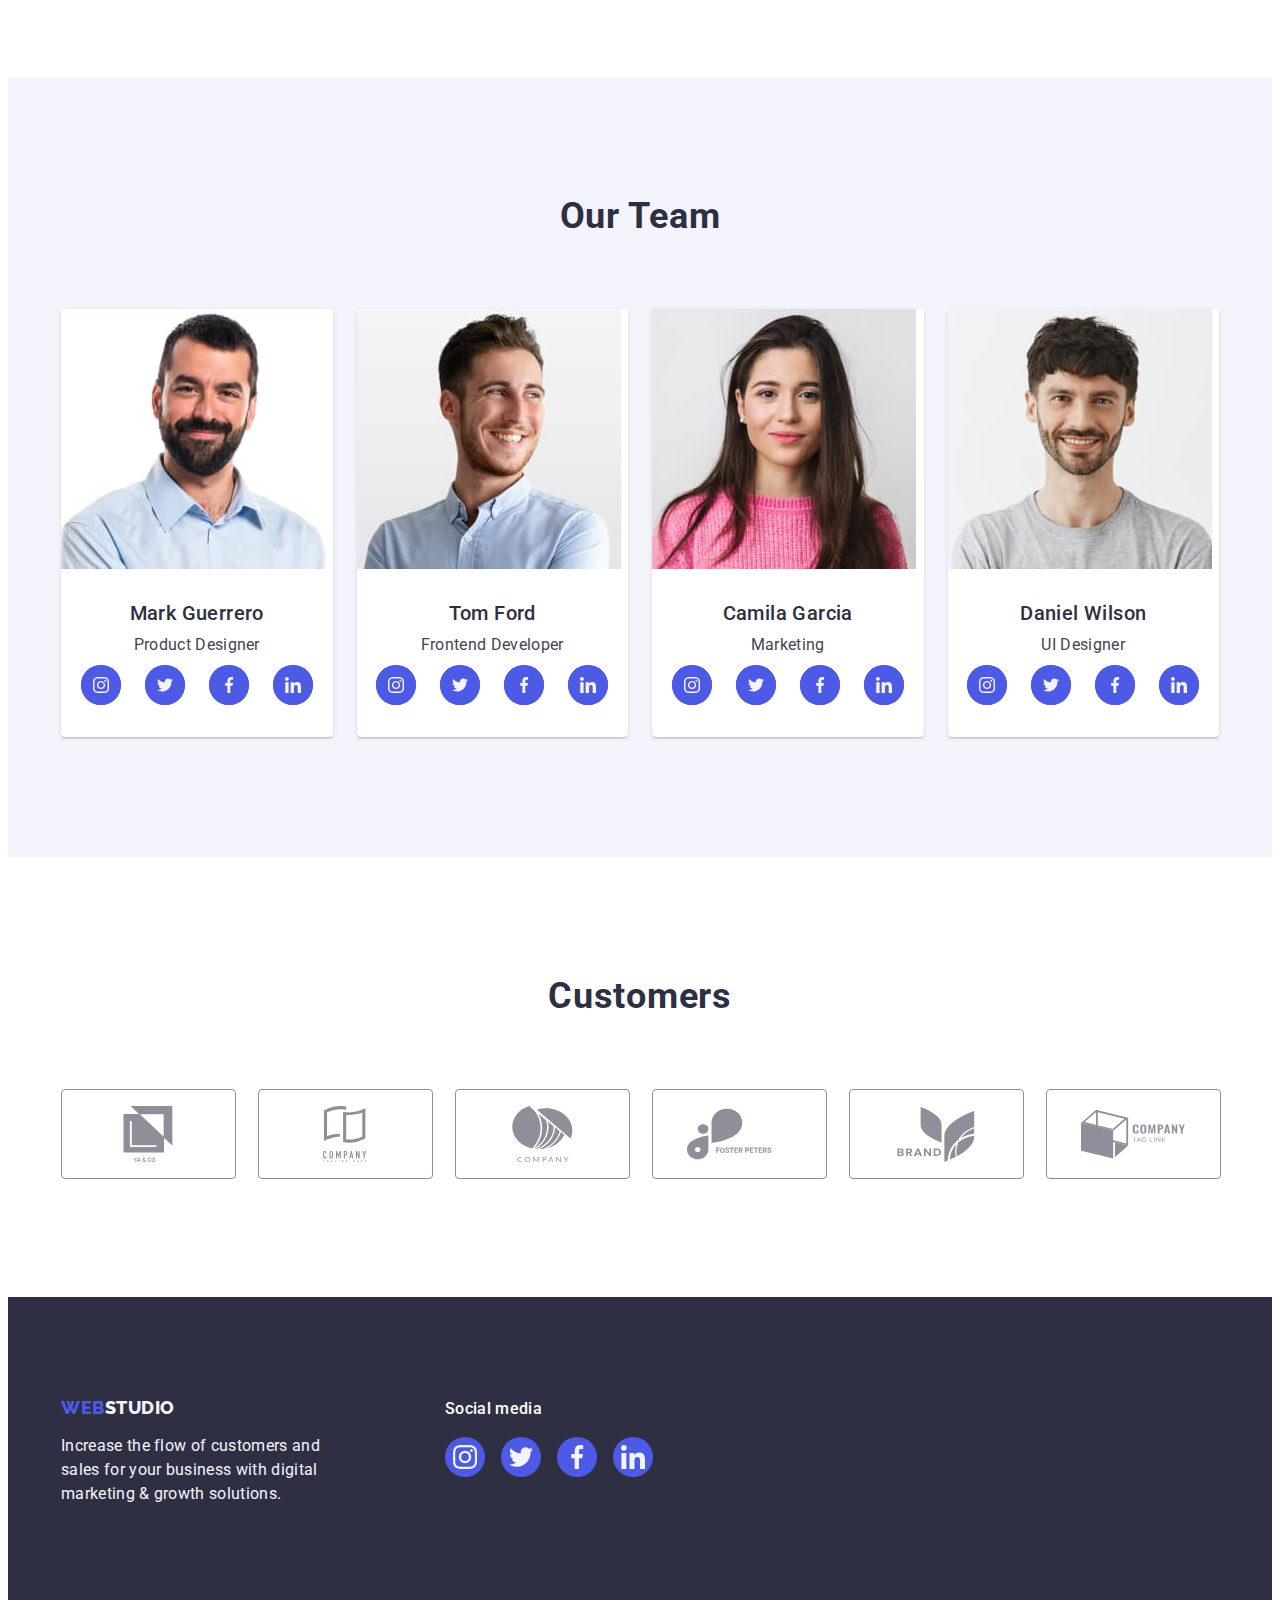
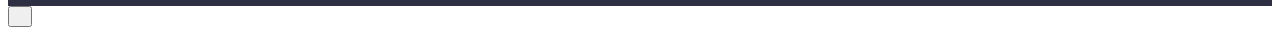
==== commit cfb3f6a6: "added modal window and current page index" ====
--- a/index.html
+++ b/index.html
@@ -30,7 +30,9 @@
           >
           <ul class="site-nav list">
             <li class="item">
-              <a href="./index.html" class="site-nav-text link">Studio</a>
+              <a href="./index.html" class="site-nav-text active link"
+                >Studio</a
+              >
             </li>
             <li class="item">
               <a href="./portfolio.html" class="site-nav-text link"
@@ -66,7 +68,9 @@
       <section class="hero section">
         <div class="container">
           <h1 class="hero-tittle">Effective Solutions for Your Business</h1>
-          <button type="button" class="order-button">Order Service</button>
+          <button type="button" class="order-button" data-modal-open>
+            Order Service
+          </button>
         </div>
       </section>
       <!-- features of company -->
@@ -445,5 +449,17 @@
         </div>
       </div>
     </footer>
+
+    <div class="backdrop is-hidden" data-modal>
+      <div class="modal">
+        <button class="modal-button" data-modal-close>
+          <svg class="modal-back-icon" width="8" height="8">
+            <use href="./images/icons.svg#icon-close-black"></use>
+          </svg>
+        </button>
+      </div>
+    </div>
+
+    <script src="./js/modal.js"></script>
   </body>
 </html>
--- a/css/styles.css
+++ b/css/styles.css
@@ -161,11 +161,6 @@
    
 }
 
- .site-nav-text:hover,.site-nav-text:focus{
-    color:var(--accent-two);
-}
-
-
 
 /* STYLE FOR BUTTONS TEXT */
 .site-nav-text{
@@ -178,7 +173,15 @@
     font-size: 16px;
     line-height: 1.5;
     
-   
+   transition-property: color ;
+   transition-duration: 250ms ;
+   transition-timing-function: cubic-bezier(0.4, 0, 0.2, 1) ;
+
+
+}
+
+ .site-nav-text:hover,.site-nav-text:focus{
+    color:var(--accent-two);
 }
 
 
@@ -209,6 +212,10 @@
     letter-spacing: 0.02em;
      padding-top: 24px;
     padding-bottom: 24px;
+
+    transition-property: color ;
+   transition-duration: 250ms ;
+   transition-timing-function: cubic-bezier(0.4, 0, 0.2, 1) ;
 
 }
 
@@ -274,6 +281,10 @@
     box-shadow: var(--button-shadow-color);
     border-radius: 4px;
     min-width: 169px;
+
+   transition-property: background-color;
+   transition-duration: 250ms ;
+   transition-timing-function: cubic-bezier(0.4, 0, 0.2, 1) ;
 }
 
 .order-button:hover,.order-button:focus{
@@ -438,6 +449,8 @@
 .team-photo{
     display: block;
 }
+
+
 .person-media-link{
     display: flex;
     width: 100%;
@@ -446,6 +459,10 @@
      border-radius: 50%;
      align-items: center;
      justify-content: center;
+
+  transition-property: background-color;
+   transition-duration: 250ms ;
+   transition-timing-function: cubic-bezier(0.4, 0, 0.2, 1) ;
 
 }
 
@@ -530,6 +547,10 @@
     justify-content: center;
     color: var(--border-for-icons);
     cursor: pointer;
+
+    transition-property: color, border ;
+   transition-duration: 250ms ;
+   transition-timing-function: cubic-bezier(0.4, 0, 0.2, 1) ;
 }
 
 .custom-icon{
@@ -624,6 +645,10 @@
     height: 100%;
     background-color: var(--accent);
     border-radius: 50%;
+
+    transition-property: background-color;
+   transition-duration: 250ms ;
+   transition-timing-function: cubic-bezier(0.4, 0, 0.2, 1) ;
 }
 
 
@@ -671,35 +696,11 @@
 border-radius: 4px;
 border: 1px solid var(--elements-border-color);
 min-width: 69px;
-}
-
-.filtre-buttons.list{
-    display:flex;
-    justify-content: center;
-    margin-bottom: 72px;
-}
-
-.filtre-buttons.list .item{
-    margin-right: 24px;
-}
-
-.filtre-buttons.list .item:last-child{
-    margin-right: 0px;
-}
-
-.project-card-link{
-    display: block;
-
-}
-
-.project-card-link:hover, .project-card-link:focus{
-    
- box-shadow: 0px 1px 6px rgba(46, 47, 66, 0.08),
-  0px 1px 1px rgba(46, 47, 66, 0.16),
-   0px 2px 1px rgba(46, 47, 66, 0.08);
-}
-
-
+
+   transition-property: color, background-color, box-shadow, border;
+   transition-duration: 250ms ;
+   transition-timing-function: cubic-bezier(0.4, 0, 0.2, 1) ; 
+}
 
 .button:hover,.button:focus{
      color: var(--primary-bg-color);
@@ -708,6 +709,70 @@
     border: 1px solid transparent;
     
 }
+
+.filtre-buttons.list{
+    display:flex;
+    justify-content: center;
+    margin-bottom: 72px;
+}
+
+.filtre-buttons.list .item{
+    margin-right: 24px;
+}
+
+.filtre-buttons.list .item:last-child{
+    margin-right: 0px;
+}
+
+
+.project-list-img-wrapper{
+    position: relative;
+    overflow: hidden;
+}
+
+.overlay{ 
+    position: absolute;
+    left: 0;
+    top: 0;
+    width: 100%;
+    overflow: auto;
+    transform: translate( 0, 100%);
+    transition: transform 250ms cubic-bezier(0.4, 0, 0.2, 1) ;
+
+
+    color: var(--third-bg-color);
+    background-color: var(--accent);
+    font-family: 'Roboto' , sans-serif;
+    font-size: 16px;
+    line-height: 1.5;
+    letter-spacing: 0.02em;
+
+    padding: 40px 32px 164px 32px;
+    
+}
+
+
+
+
+.project-card-link{
+    display: block;
+    
+}
+
+.project-card-link:hover .overlay, .project-card-link:focus .overlay{
+ transform: translate(0, 0);
+}
+
+.project-card-link:hover, .project-card-link:focus{
+    
+ box-shadow: 0px 1px 6px rgba(46, 47, 66, 0.08),
+  0px 1px 1px rgba(46, 47, 66, 0.16),
+   0px 2px 1px rgba(46, 47, 66, 0.08);
+}
+
+
+
+
 
 
  .projects-card{
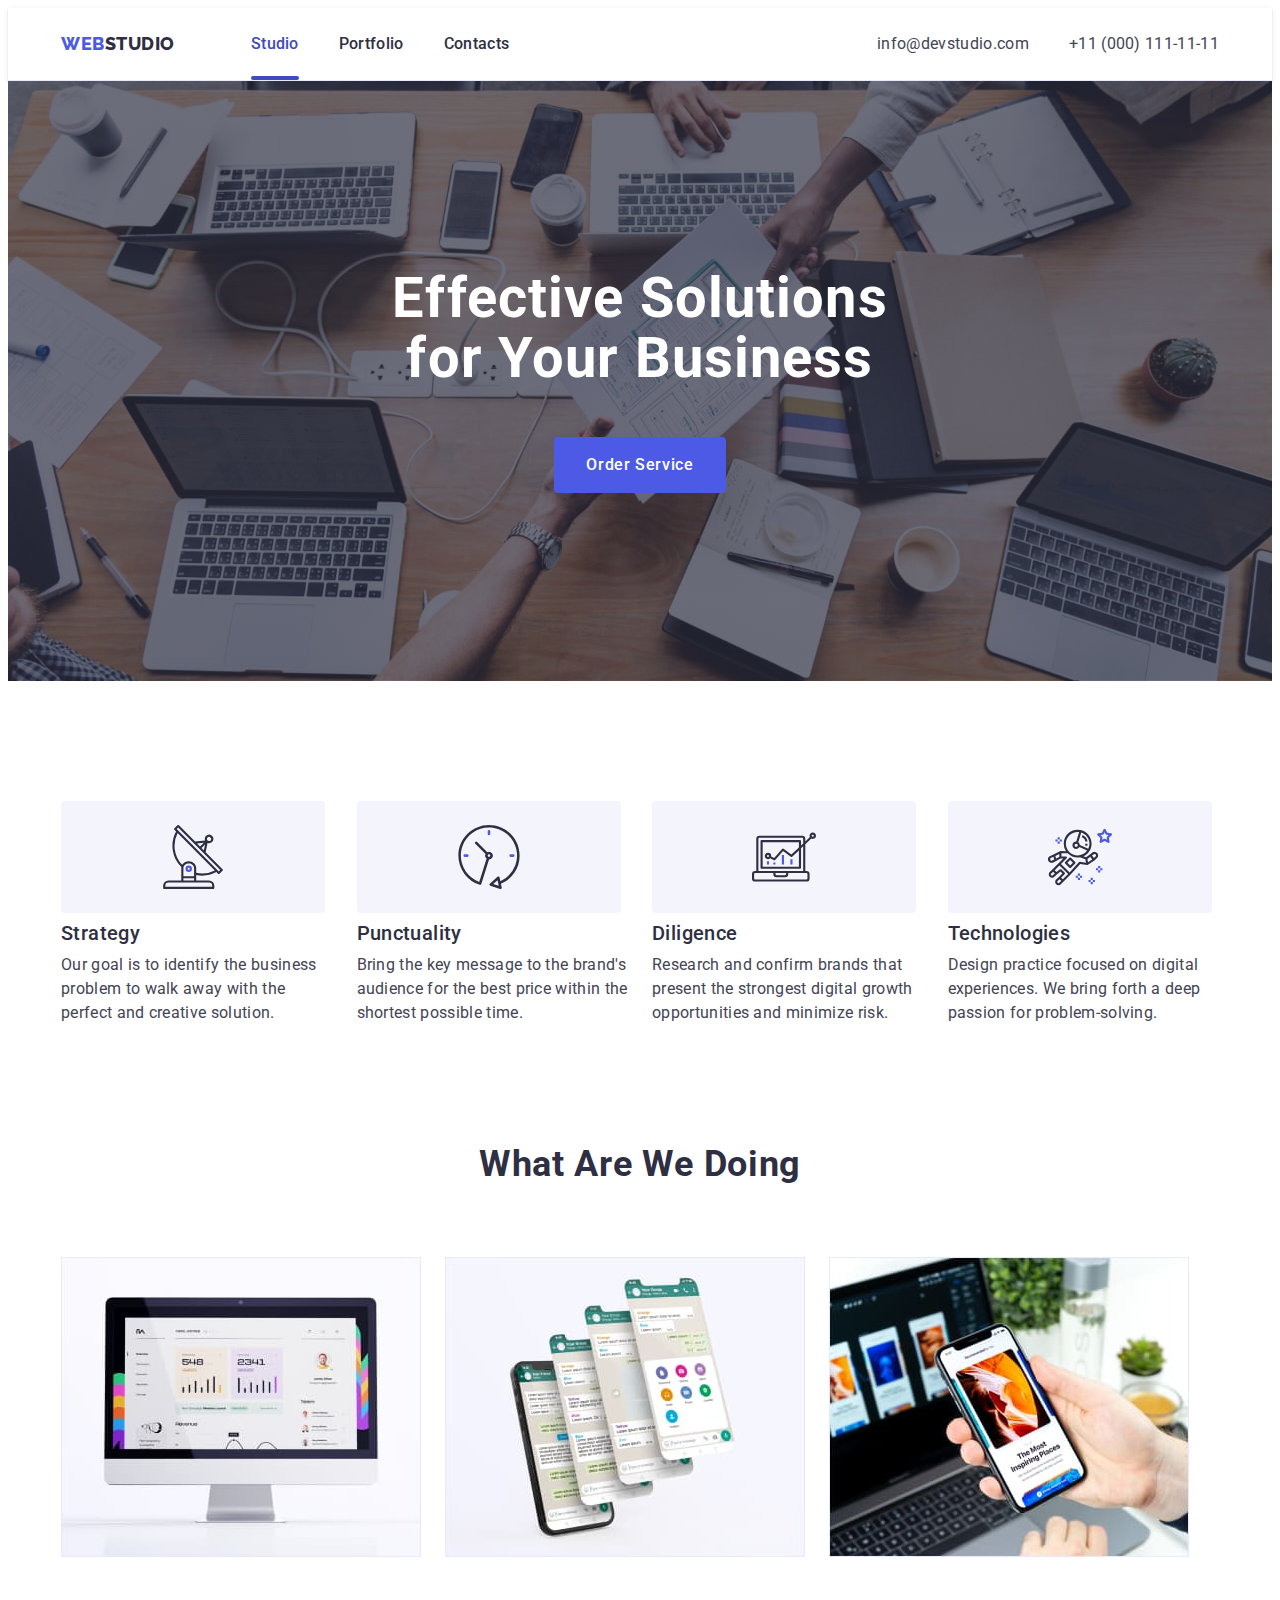
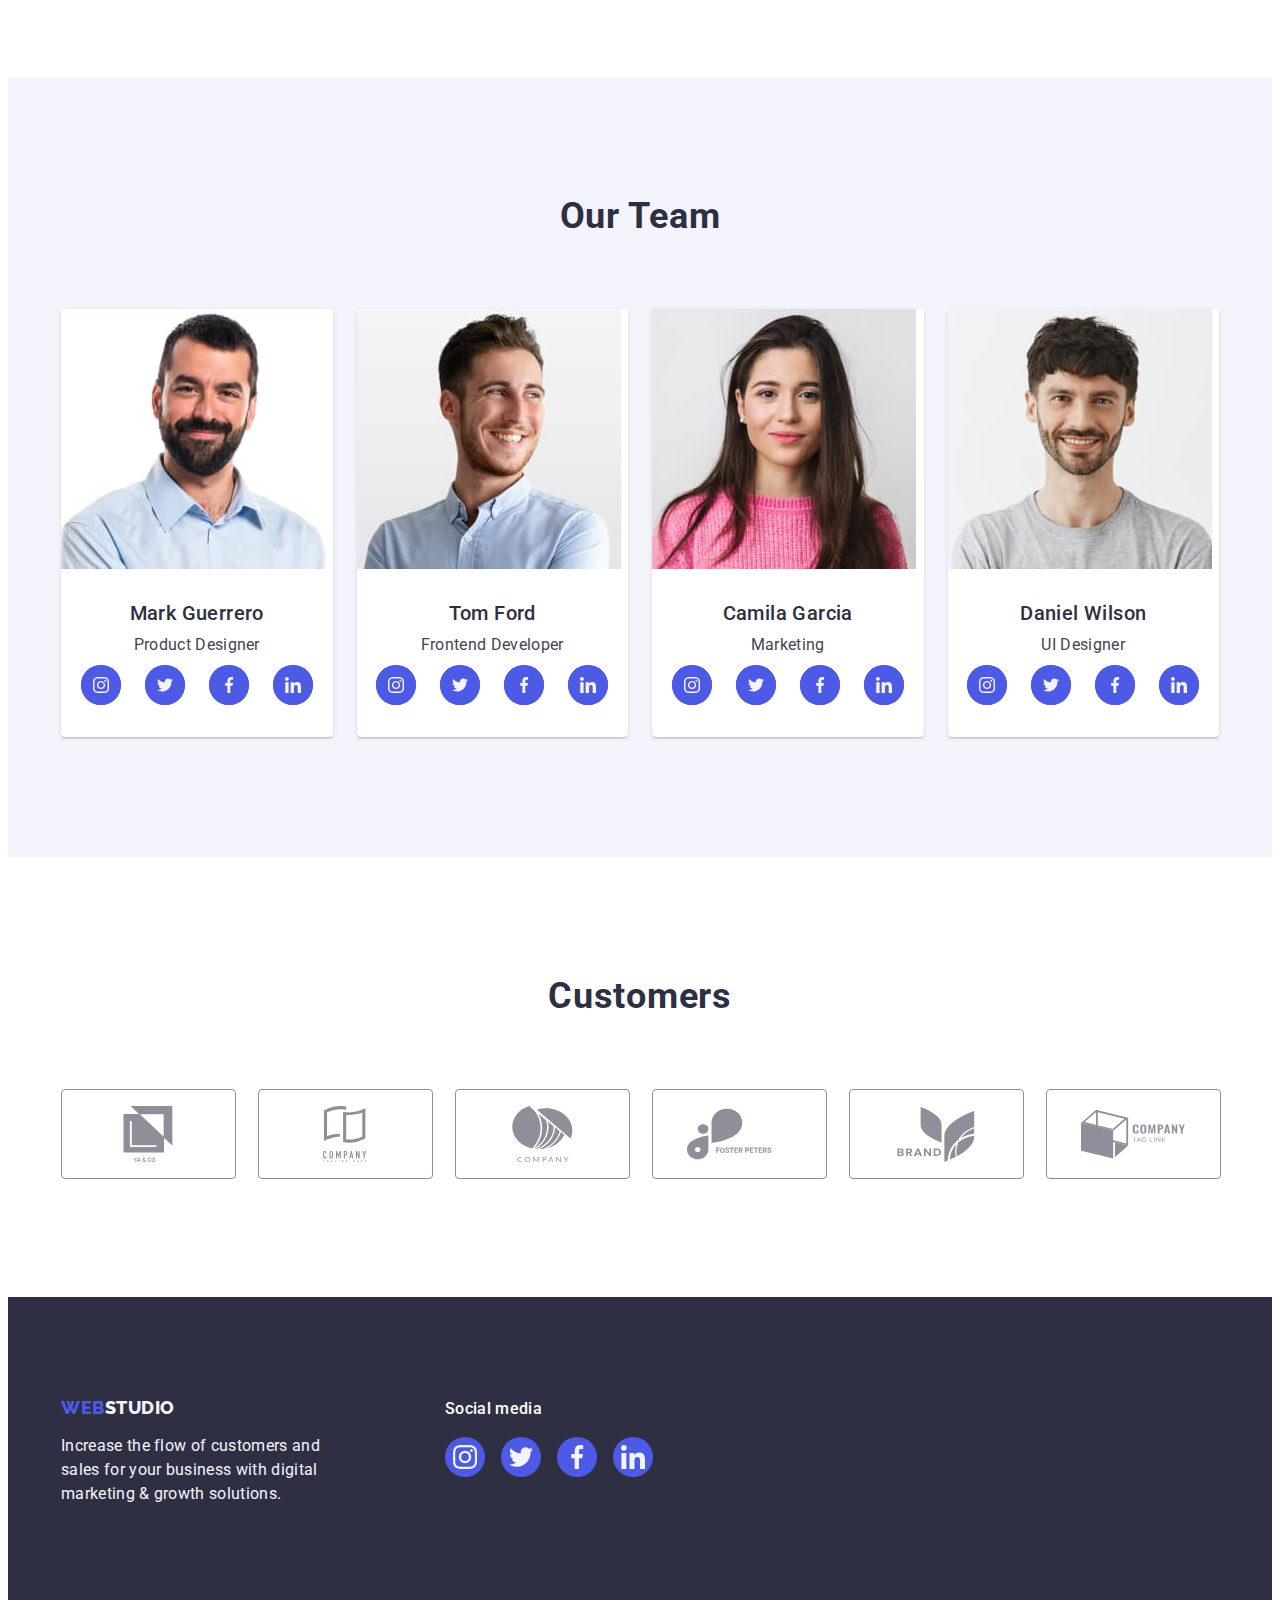
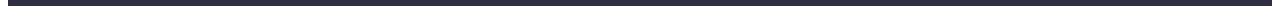
==== commit c8c1ad5e: "added gradual transition for interactive elements" ====
--- a/index.html
+++ b/index.html
@@ -452,7 +452,7 @@
 
     <div class="backdrop is-hidden" data-modal>
       <div class="modal">
-        <button class="modal-button" data-modal-close>
+        <button type="button" class="modal-button" data-modal-close>
           <svg class="modal-back-icon" width="8" height="8">
             <use href="./images/icons.svg#icon-close-black"></use>
           </svg>
--- a/css/styles.css
+++ b/css/styles.css
@@ -21,6 +21,7 @@
     --card-shadow-color : 0px 1px 6px rgba(46, 47, 66, 0.08), 0px 1px 1px rgba(46, 47, 66, 0.16), 0px 2px 1px rgba(46, 47, 66, 0.08);
     --card-set-gap-left: 24px;
     --card-set-gap-top :48px;
+    --madal-bg-color :  #FCFCFC;
 }
    
 /* HOME PAGE */  /* HOME PAGE */ /* HOME PAGE */ /* HOME PAGE */ /* HOME PAGE */ /* HOME PAGE */ 
@@ -148,6 +149,29 @@
  
 
 }
+.site-nav.list .item{
+    position: relative;
+}
+
+.site-nav-text.active{
+    color: var(--accent-two);
+    position: relative;
+}
+
+.site-nav .active::after{
+    content: "" ;
+    display: block;
+    width: 100%;
+    height: 4px;
+   
+    background-color: var(--accent-two);
+    border-radius: 2px;
+
+    position: absolute;
+
+    left:0;
+    bottom:0;
+}
 
 
 /* COMMON STYLES FOR LINK LIST */
@@ -177,11 +201,12 @@
    transition-duration: 250ms ;
    transition-timing-function: cubic-bezier(0.4, 0, 0.2, 1) ;
 
-
+   
 }
 
  .site-nav-text:hover,.site-nav-text:focus{
     color:var(--accent-two);
+    
 }
 
 
@@ -548,9 +573,12 @@
     color: var(--border-for-icons);
     cursor: pointer;
 
-    transition-property: color, border ;
+    transition: border-color 250ms cubic-bezier(0.4, 0, 0.2, 1),
+    color 250ms cubic-bezier(0.4, 0, 0.2, 1);
+
+    /* transition-property: color, border ;
    transition-duration: 250ms ;
-   transition-timing-function: cubic-bezier(0.4, 0, 0.2, 1) ;
+   transition-timing-function: cubic-bezier(0.4, 0, 0.2, 1) ; */
 }
 
 .custom-icon{
@@ -696,10 +724,13 @@
 border-radius: 4px;
 border: 1px solid var(--elements-border-color);
 min-width: 69px;
-
-   transition-property: color, background-color, box-shadow, border;
+transition зі значенням color 250ms cubic-bezier(0.4, 0, 0.2, 1), background-color 250ms cubic-bezier(0.4, 0, 0.2, 1), 
+border-color 250ms cubic-bezier(0.4, 0, 0.2, 1),
+ box-shadow 250ms cubic-bezier(0.4, 0, 0.2, 1);
+
+   /* transition-property: color, background-color, box-shadow, border;
    transition-duration: 250ms ;
-   transition-timing-function: cubic-bezier(0.4, 0, 0.2, 1) ; 
+   transition-timing-function: cubic-bezier(0.4, 0, 0.2, 1) ;  */
 }
 
 .button:hover,.button:focus{
@@ -735,6 +766,7 @@
     left: 0;
     top: 0;
     width: 100%;
+    height: 100%;
     overflow: auto;
     transform: translate( 0, 100%);
     transition: transform 250ms cubic-bezier(0.4, 0, 0.2, 1) ;
@@ -747,7 +779,8 @@
     line-height: 1.5;
     letter-spacing: 0.02em;
 
-    padding: 40px 32px 164px 32px;
+    /* padding: 40px 32px 164px 32px; */
+    padding: 40px 32px;
     
 }
 
@@ -756,16 +789,17 @@
 
 .project-card-link{
     display: block;
+    transition: box-shadow 250ms cubic-bezier(0.4, 0, 0.2, 1);
     
 }
 
 .project-card-link:hover .overlay, .project-card-link:focus .overlay{
- transform: translate(0, 0);
+  transform: translate(0, 0);
 }
 
 .project-card-link:hover, .project-card-link:focus{
     
- box-shadow: 0px 1px 6px rgba(46, 47, 66, 0.08),
+  box-shadow: 0px 1px 6px rgba(46, 47, 66, 0.08),
   0px 1px 1px rgba(46, 47, 66, 0.16),
    0px 2px 1px rgba(46, 47, 66, 0.08);
 }
@@ -776,8 +810,8 @@
 
 
  .projects-card{
-   display:flex;
-   flex-wrap: wrap;
+    display:flex;
+    flex-wrap: wrap;
     padding-top: 0;
     padding-bottom: 0;
     column-gap: 24px;
@@ -827,10 +861,97 @@
 
 .card-info{
 
-    padding: 32px 16px 32px 16px;
-    
-    border: 1px solid var(--elements-border-color);
-   
-    border-top:none;
-    
-} +   padding: 32px 16px 32px 16px;
+    
+   border: 1px solid var(--elements-border-color);
+   
+   border-top:none;
+    
+} 
+
+/* MODAL WINDOW AND BACKDROP */
+
+
+.backdrop.is-hidden{
+    visibility: hidden;
+    opacity: 0;
+    pointer-events: none;
+}
+
+.backdrop{
+   position: fixed;
+   top: 0;
+   left: 0;
+
+   width: 100%;
+   height: 100%;
+
+   background-color: rgba(46, 47, 66, 0.4);
+
+   transition: opacity 250ms cubic-bezier(0.4, 0, 0.2, 1),
+    visibility 250ms cubic-bezier(0.4, 0, 0.2, 1)
+}
+
+.modal{
+
+    position: absolute;
+    top: 50%;
+    left: 50%;
+
+    transform: translate(-50%, -50%);
+    transition: transform 250ms cubic-bezier(0.4, 0, 0.2, 1);
+
+    min-width: 408px;
+    min-height: 584px;
+
+
+    background-color: var(--madal-bg-color);
+    box-shadow: 0px 1px 1px rgba(0, 0, 0, 0.14), 0px 1px 3px rgba(0, 0, 0, 0.12), 0px 2px 1px rgba(0, 0, 0, 0.2);
+    border-radius: 4px;
+
+    
+
+    
+}
+
+
+.modal-button{
+
+    display: flex;
+    justify-content: center;
+    align-items: center;
+
+    position: absolute;
+    top: 24px;
+    right: 24px;
+    bottom: auto;
+    left: auto;
+      
+    
+    
+    min-width: 24px;
+    min-height: 24px;
+    padding: 0;
+    background-color: var(--elements-border-color);
+    border: 1px solid rgba(0, 0, 0, 0.1);
+    border-radius: 50%;
+
+    cursor: pointer;
+
+     transition: background-color 250ms cubic-bezier(0.4, 0, 0.2, 1),
+     border 250ms cubic-bezier(0.4, 0, 0.2, 1);
+}
+
+
+.modal-button:hover, .modal-button:focus{
+    
+    fill: var(--primary-bg-color);
+    background-color: var(--accent-two);
+    border: none;
+
+}
+
+.modal-back-icon{
+    transition: fill 250ms cubic-bezier(0.4, 0, 0.2, 1);
+}
+
